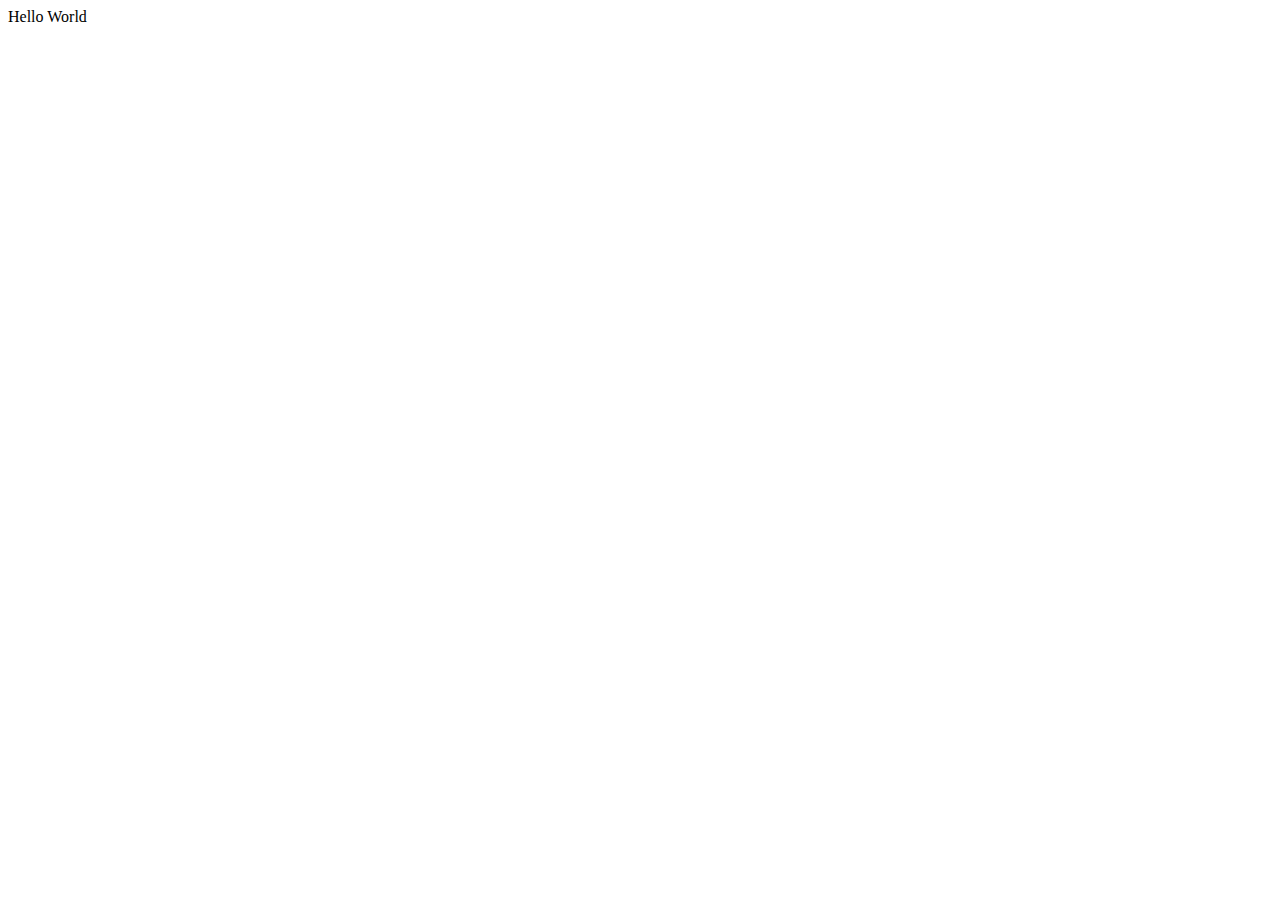
==== Project 1/index.html @ 0ba07ac1 "project 1" ====
<!DOCTYPE html>
<html lang="en">
<head>
    <meta charset="UTF-8">
    <meta http-equiv="X-UA-Compatible" content="IE=edge">
    <meta name="viewport" content="width=device-width, initial-scale=1.0">
    <title>Document</title>
</head>
<body>
    Hello World
</body>
</html>
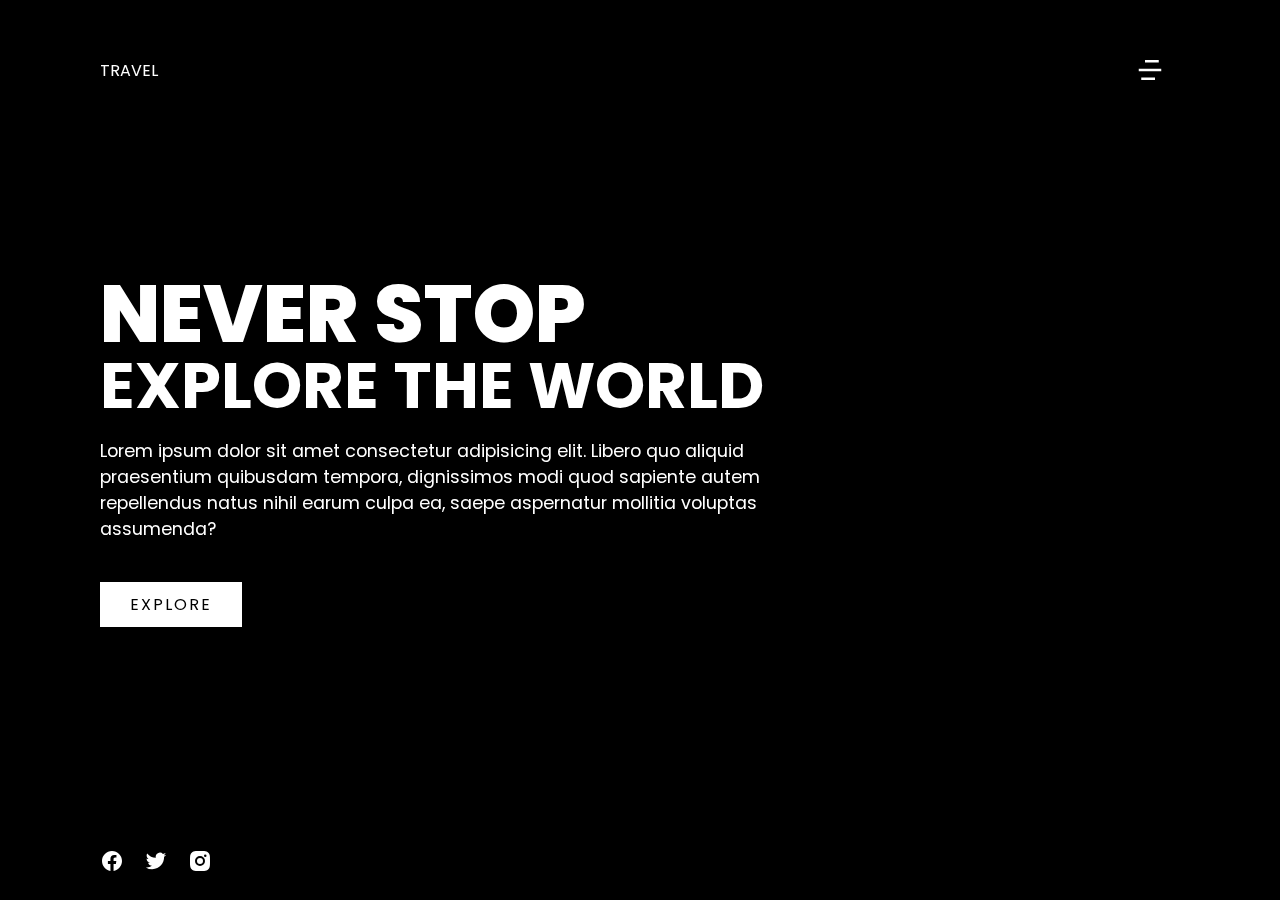
==== commit 396da7bb: "web develop" ====
--- a/Project 1/index.html
+++ b/Project 1/index.html
@@ -4,9 +4,50 @@
     <meta charset="UTF-8">
     <meta http-equiv="X-UA-Compatible" content="IE=edge">
     <meta name="viewport" content="width=device-width, initial-scale=1.0">
-    <title>Document</title>
+    <link rel="stylesheet" href="src/style.css">
+    <title>Demon 1</title>
 </head>
 <body>
-    Hello World
+    <section class="showcase">
+        <header>
+            <div class="logo"> Travel</div>
+            <div class="toggle"></div>
+        </header>
+        <video src="src/video/background.mp4" autoplay loop muted></video>
+        <div class="overlay"></div>
+        <div class="text">
+            <h1>Never Stop</h1>
+            <h2>Explore the world</h2>
+
+            <p>
+                Lorem ipsum dolor sit amet consectetur adipisicing elit. Libero quo aliquid praesentium quibusdam tempora, dignissimos modi quod sapiente autem repellendus natus nihil earum culpa ea, saepe aspernatur mollitia voluptas assumenda?
+            </p>
+
+            <a href="#">Explore</a>
+        </div>
+        <ul class="social">
+            <li>
+                <a href="#">
+                    <img src="./src/image/facebook.svg" alt="this is facebook icon">
+                </a>
+            </li>
+            <li>
+                <a href="#"><img src="./src/image/twitter.svg" alt="this is twitter icon"></a>
+            </li>
+            <li>
+                <a href="#"><img src="./src/image/instagram.svg" alt="this is instagram icon"></a>
+            </li>
+        </ul>
+    </section>
+    <div class="menu">
+       <ul>
+           <li><a href="#">Home</a></li>
+           <li><a href="#">News</a></li>
+           <li><a href="#">Destination</a></li>
+           <li><a href="#">Blog</a></li>
+           <li><a href="#">Contact</a></li>
+       </ul>
+    </div>
 </body>
-</html>+</html>
+
--- a/Project 1/src/style.css
+++ b/Project 1/src/style.css
@@ -0,0 +1,154 @@
+
+@import url('https://fonts.googleapis.com/css2?family=Poppins:ital,wght@0,100;0,200;0,300;0,400;0,500;0,600;0,700;0,800;0,900;1,100;1,200;1,300;1,400;1,500;1,600;1,700;1,800;1,900&display=swap');
+
+:root {
+--background-color: #000;
+--font-color: #fff;
+--overlay-color: #03a9f4;
+}
+
+
+html,body {
+ width: 100vw;
+ height: 100vh;
+}
+
+
+* {
+    box-sizing: border-box;
+    margin: 0;
+    padding: 0;
+    font-family: 'poppins', sans-serif;
+}
+
+.showcase {
+    position: absolute;
+    right: 0;
+    width: 100%;
+    min-height: 100vh;
+    padding: 100px;
+    display: flex;
+    justify-content: space-between;
+    align-items: center;
+    background-color: var(--background-color);
+    color: var(--font-color);
+    z-index: 2;
+
+}
+.showcase header {
+    position: absolute;
+    top: 0;
+    left: 0;
+    width: 100%;
+    padding: 40px 100px;
+    z-index: 99;
+    display: flex;
+    justify-content: space-between;
+    align-items: center;
+    text-transform: uppercase;
+}
+
+.toggle {
+    position: relative;
+    width: 60px;
+    height: 60px;
+    background: url('image/menu.svg');
+    background-repeat: no-repeat;
+    background-size: 30px;
+    background-position: center;
+    cursor: pointer;
+    filter: invert(1);
+}
+
+.showcase video {
+    position: absolute;
+    top: 0;
+    left: 0;
+    width: 100%;
+    height: 100%;
+    object-fit: cover;
+}
+
+.overlay {
+    position: absolute;
+    top: 0;
+    left: 0;
+    width: 100%;
+    height: 100%;
+    background: var(--overlay-color);
+    mix-blend-mode: overlay;
+}
+
+.text {
+    position: relative;
+    z-index: 3;
+}
+
+.text h1 {
+    font-size: 5rem;
+    font-weight: 800;
+    line-height: 1em;
+    text-transform: uppercase;
+} 
+
+.text h2 {
+    font-size: 4rem;
+    font-weight: 700;
+    line-height: 1em;
+    text-transform: uppercase;
+}
+
+.text p {
+    font-size: 1.1rem;
+    margin: 20px 0;
+    max-width: 700px;
+}
+
+.text a {
+    display: inline-block;
+    font-size: 1rem;
+    background-color: var(--font-color);
+    padding: 10px 30px;
+    text-transform: uppercase;
+    color: var(--background-color);
+    text-decoration: none;
+    letter-spacing: 2px;    
+    cursor: pointer;
+    transition: 0.2s;
+    margin-top: 20px;
+}
+
+.text a:hover {
+    letter-spacing: 6px;
+    padding: 20px 60px;
+}
+
+.social {
+  position: absolute;
+  bottom: 20px;
+  z-index: 3;
+  display: flex;
+  cursor: pointer;
+  justify-content: center;
+  align-items: center;
+}
+
+.social li {
+    list-style: none;
+    
+}
+.social li a {
+    display: inline-block;
+    margin-right: 20px;
+    filter: invert(1);
+    transition: 0.5s;
+}
+
+.social li a:hover {
+    transform: translateY(-10px);
+}
+.menu {
+    display: none;
+    color: var(--background-color);
+    background-color: var(--font-color;
+}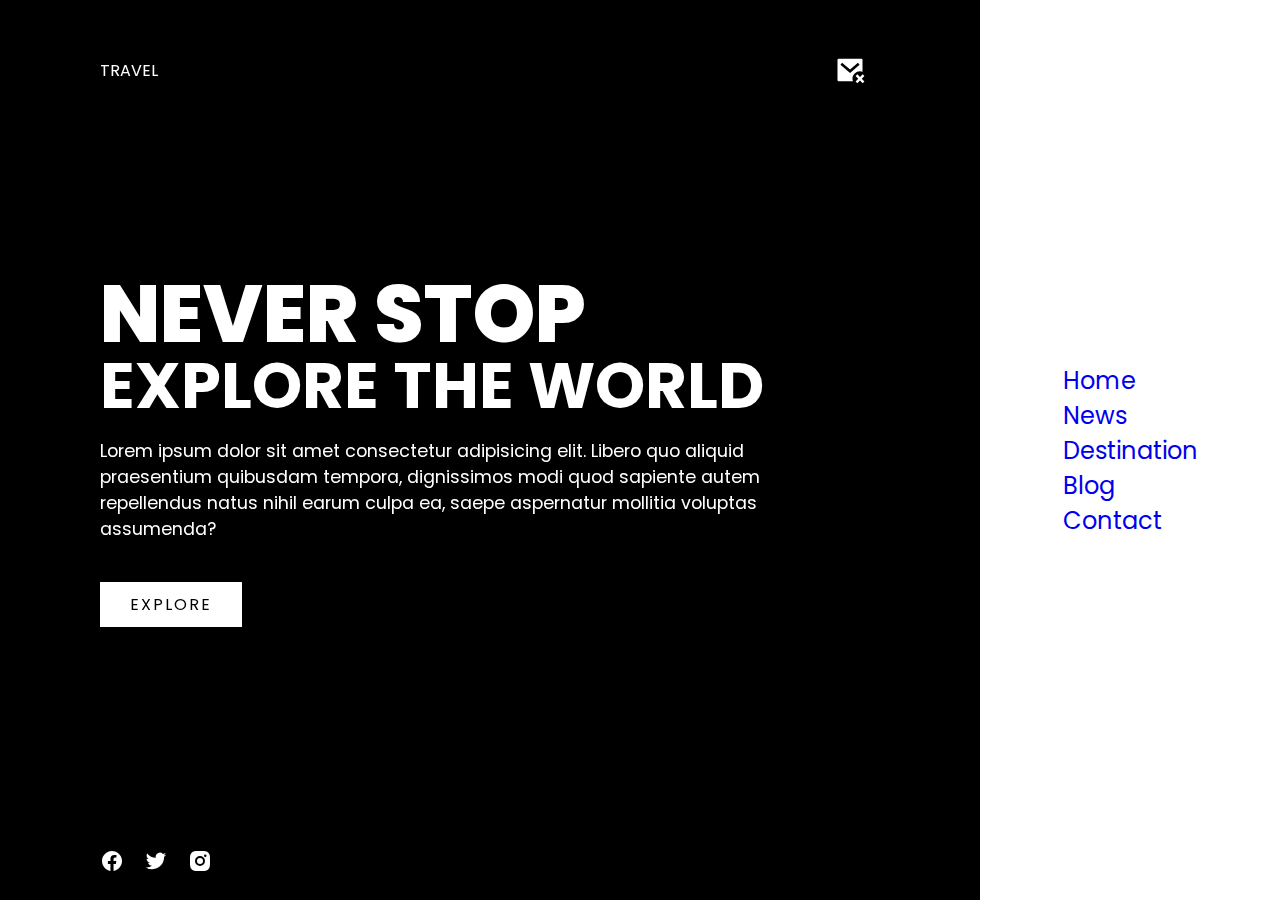
==== commit d8b1cca1: "updaed" ====
--- a/Project 1/index.html
+++ b/Project 1/index.html
@@ -8,10 +8,12 @@
     <title>Demon 1</title>
 </head>
 <body>
-    <section class="showcase">
+    <!-- <script src=".src/script.js">
+    </script> -->
+    <section class="showcase active">
         <header>
             <div class="logo"> Travel</div>
-            <div class="toggle"></div>
+            <div class="toggle active"></div>
         </header>
         <video src="src/video/background.mp4" autoplay loop muted></video>
         <div class="overlay"></div>
@@ -22,7 +24,7 @@
             <p>
                 Lorem ipsum dolor sit amet consectetur adipisicing elit. Libero quo aliquid praesentium quibusdam tempora, dignissimos modi quod sapiente autem repellendus natus nihil earum culpa ea, saepe aspernatur mollitia voluptas assumenda?
             </p>
-
+           
             <a href="#">Explore</a>
         </div>
         <ul class="social">
@@ -48,6 +50,7 @@
            <li><a href="#">Contact</a></li>
        </ul>
     </div>
+    <script src=".src/script.js"></script>
 </body>
 </html>
 
--- a/Project 1/src/style.css
+++ b/Project 1/src/style.css
@@ -5,6 +5,7 @@
 --background-color: #000;
 --font-color: #fff;
 --overlay-color: #03a9f4;
+--menu-width: 300px;
 }
 
 
@@ -33,6 +34,7 @@
     background-color: var(--background-color);
     color: var(--font-color);
     z-index: 2;
+    transform: 0.3s;
 
 }
 .showcase header {
@@ -46,9 +48,17 @@
     justify-content: space-between;
     align-items: center;
     text-transform: uppercase;
-}
-
-.toggle {
+    transform: 0.3s;
+}
+
+.showcase.active {
+    right: var(--menu-width);
+    width: calc(100% - var(--menu-width))
+  }
+
+
+
+.toggle.active {
     position: relative;
     width: 60px;
     height: 60px;
@@ -60,6 +70,11 @@
     filter: invert(1);
 }
 
+.toggle.active {
+    background-image: url('image/close.svg');
+}
+
+
 .showcase video {
     position: absolute;
     top: 0;
@@ -147,8 +162,54 @@
 .social li a:hover {
     transform: translateY(-10px);
 }
-.menu {
+/* .menu {
     display: none;
     color: var(--background-color);
     background-color: var(--font-color;
+} */
+
+.menu {
+    z-index: 1;
+    position: absolute;
+    top: 0;
+    right: 0;
+    width: var(--menu-width);
+    height: 100%;
+    display:flex;
+    justify-content: center;
+    align-items: center;
+}
+
+.menu ul{
+    list-style: none;
+    position: relative;
+}
+
+.menu ul li a {
+    text-decoration: none;
+    font-size: 24px;
+    color: var (--overlay-color);
+}
+
+.ex {
+position: absolute;
+top: 0;
+left: 0;
+color: #fff;
+z-index: 99;
+}
+
+
+@media(max-width: 798px) {
+    .showcase,
+    .showcase header {
+        padding: 40px;
+    }
+    .text h1 {
+        font-size: 3rem;
+    }
+
+    .text h2 {
+        font-size: 2rem;
+    }  
 }